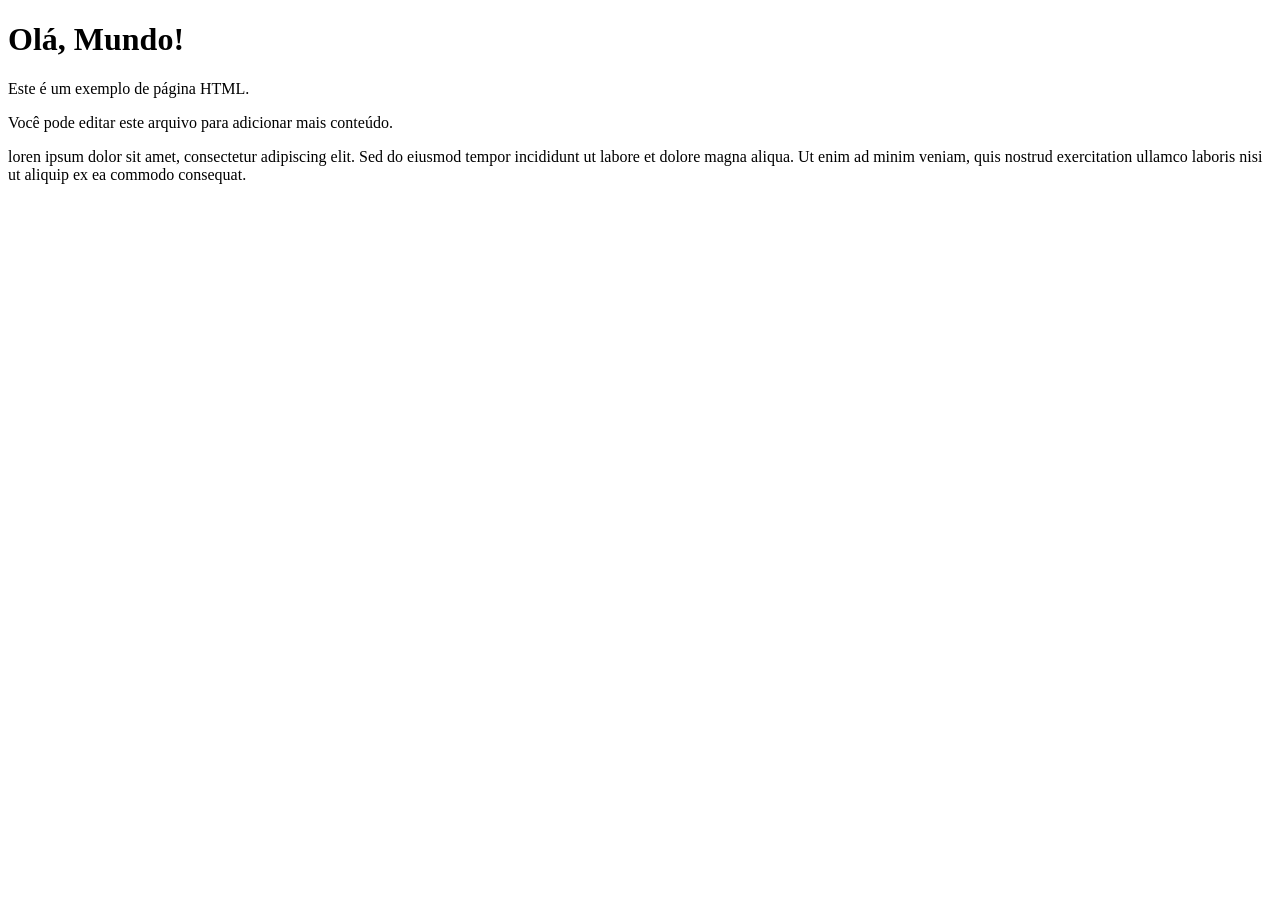
==== SiteExemplo/index.html @ 13360d9a "Criado o arquivo index.html Criado o arquivo exemplo para testar alterações e dar o push!" ====
<!doctype html>
<html lang="pt_br">
  <head>
    <meta charset="UTF-8" />
    <meta name="viewport" content="width=device-width, initial-scale=1.0" />
    <title><GIT-GITHUB></GIT-GITHUB></title>
  </head>
  <body>
    <h1>Olá, Mundo!</h1>
    <p>Este é um exemplo de página HTML.</p>
    <p>Você pode editar este arquivo para adicionar mais conteúdo.</p>
    <p>
      loren ipsum dolor sit amet, consectetur adipiscing elit. Sed do eiusmod
      tempor incididunt ut labore et dolore magna aliqua. Ut enim ad minim
      veniam, quis nostrud exercitation ullamco laboris nisi ut aliquip ex ea
      commodo consequat.
    </p>
  </body>
</html>
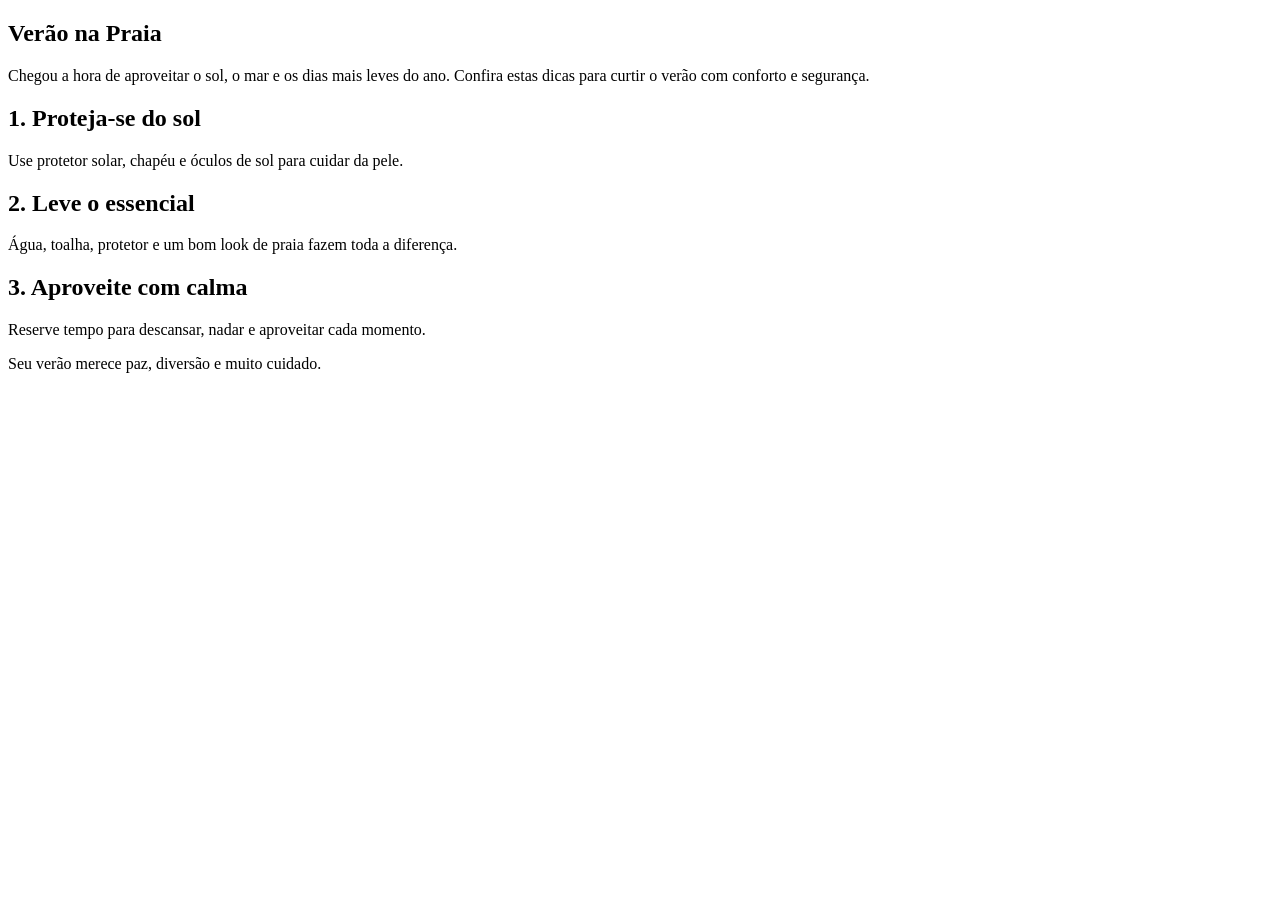
==== commit a8b32bb7: "Alterado o conteudo do index" ====
--- a/SiteExemplo/index.html
+++ b/SiteExemplo/index.html
@@ -1,19 +1,44 @@
 <!doctype html>
-<html lang="pt_br">
+<html lang="pt-BR">
   <head>
     <meta charset="UTF-8" />
     <meta name="viewport" content="width=device-width, initial-scale=1.0" />
-    <title><GIT-GITHUB></GIT-GITHUB></title>
+    <title>Verão na Praia</title>
+    <link rel="stylesheet" href="styles.css" />
   </head>
   <body>
-    <h1>Olá, Mundo!</h1>
-    <p>Este é um exemplo de página HTML.</p>
-    <p>Você pode editar este arquivo para adicionar mais conteúdo.</p>
-    <p>
-      loren ipsum dolor sit amet, consectetur adipiscing elit. Sed do eiusmod
-      tempor incididunt ut labore et dolore magna aliqua. Ut enim ad minim
-      veniam, quis nostrud exercitation ullamco laboris nisi ut aliquip ex ea
-      commodo consequat.
-    </p>
+    <main class="page">
+      <section class="hero">
+        <h1>Verão na Praia</h1>
+        <p>
+          Chegou a hora de aproveitar o sol, o mar e os dias mais leves do ano.
+          Confira estas dicas para curtir o verão com conforto e segurança.
+        </p>
+      </section>
+
+      <section class="tips">
+        <article class="card">
+          <h2>1. Proteja-se do sol</h2>
+          <p>Use protetor solar, chapéu e óculos de sol para cuidar da pele.</p>
+        </article>
+
+        <article class="card">
+          <h2>2. Leve o essencial</h2>
+          <p>
+            Água, toalha, protetor e um bom look de praia fazem toda a
+            diferença.
+          </p>
+        </article>
+
+        <article class="card">
+          <h2>3. Aproveite com calma</h2>
+          <p>Reserve tempo para descansar, nadar e aproveitar cada momento.</p>
+        </article>
+      </section>
+
+      <footer class="footer">
+        <p>Seu verão merece paz, diversão e muito cuidado.</p>
+      </footer>
+    </main>
   </body>
 </html>
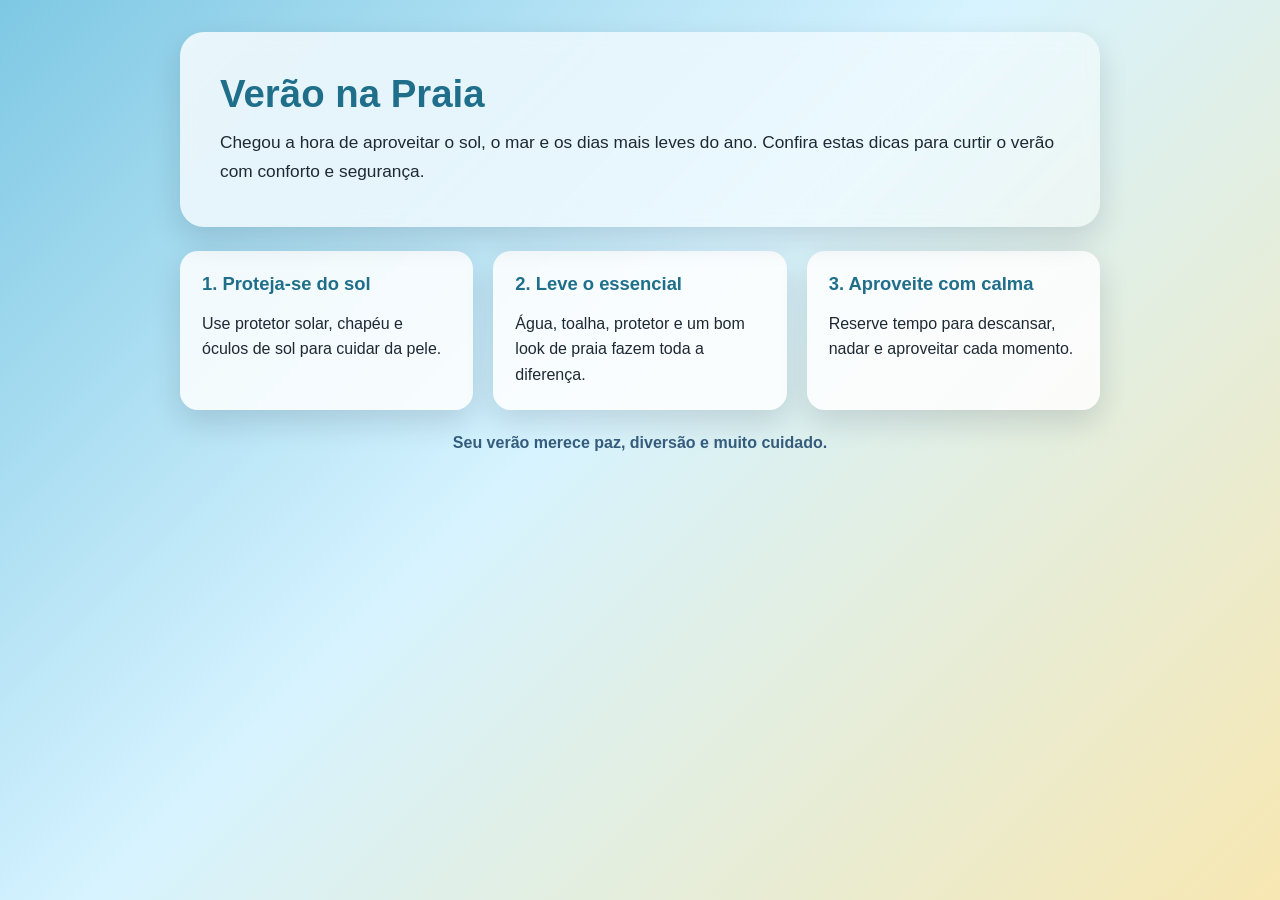
==== commit d4d7f79f: "Atualizado o CSS do nosso site" ====
--- a/SiteExemplo/index.html
+++ b/SiteExemplo/index.html
@@ -4,7 +4,7 @@
     <meta charset="UTF-8" />
     <meta name="viewport" content="width=device-width, initial-scale=1.0" />
     <title>Verão na Praia</title>
-    <link rel="stylesheet" href="styles.css" />
+    <link rel="stylesheet" href="../css/styles.css" />
   </head>
   <body>
     <main class="page">
--- a/css/styles.css
+++ b/css/styles.css
@@ -0,0 +1,79 @@
+:root {
+  color-scheme: light;
+  --sky: #7ec8e3;
+  --sea: #1f6f8b;
+  --sand: #f7e7b2;
+  --text: #1f2933;
+  --card: #ffffffd9;
+  --shadow: 0 12px 30px rgba(15, 23, 42, 0.14);
+}
+
+* {
+  box-sizing: border-box;
+}
+
+body {
+  margin: 0;
+  font-family: Arial, Helvetica, sans-serif;
+  color: var(--text);
+  background: linear-gradient(135deg, var(--sky) 0%, #d6f3ff 45%, var(--sand) 100%);
+  min-height: 100vh;
+}
+
+.page {
+  max-width: 960px;
+  margin: 0 auto;
+  padding: 32px 20px 48px;
+}
+
+.hero {
+  background: linear-gradient(135deg, rgba(255,255,255,0.8), rgba(255,255,255,0.4));
+  border-radius: 24px;
+  padding: 40px;
+  box-shadow: var(--shadow);
+  backdrop-filter: blur(8px);
+}
+
+.hero h1 {
+  margin: 0 0 12px;
+  font-size: 2.4rem;
+  color: var(--sea);
+}
+
+.hero p {
+  margin: 0;
+  font-size: 1.08rem;
+  line-height: 1.7;
+}
+
+.tips {
+  display: grid;
+  grid-template-columns: repeat(auto-fit, minmax(220px, 1fr));
+  gap: 20px;
+  margin-top: 24px;
+}
+
+.card {
+  background: var(--card);
+  border-radius: 18px;
+  padding: 22px;
+  box-shadow: var(--shadow);
+}
+
+.card h2 {
+  margin-top: 0;
+  color: var(--sea);
+  font-size: 1.15rem;
+}
+
+.card p {
+  margin-bottom: 0;
+  line-height: 1.6;
+}
+
+.footer {
+  margin-top: 24px;
+  text-align: center;
+  color: #355c7d;
+  font-weight: bold;
+}
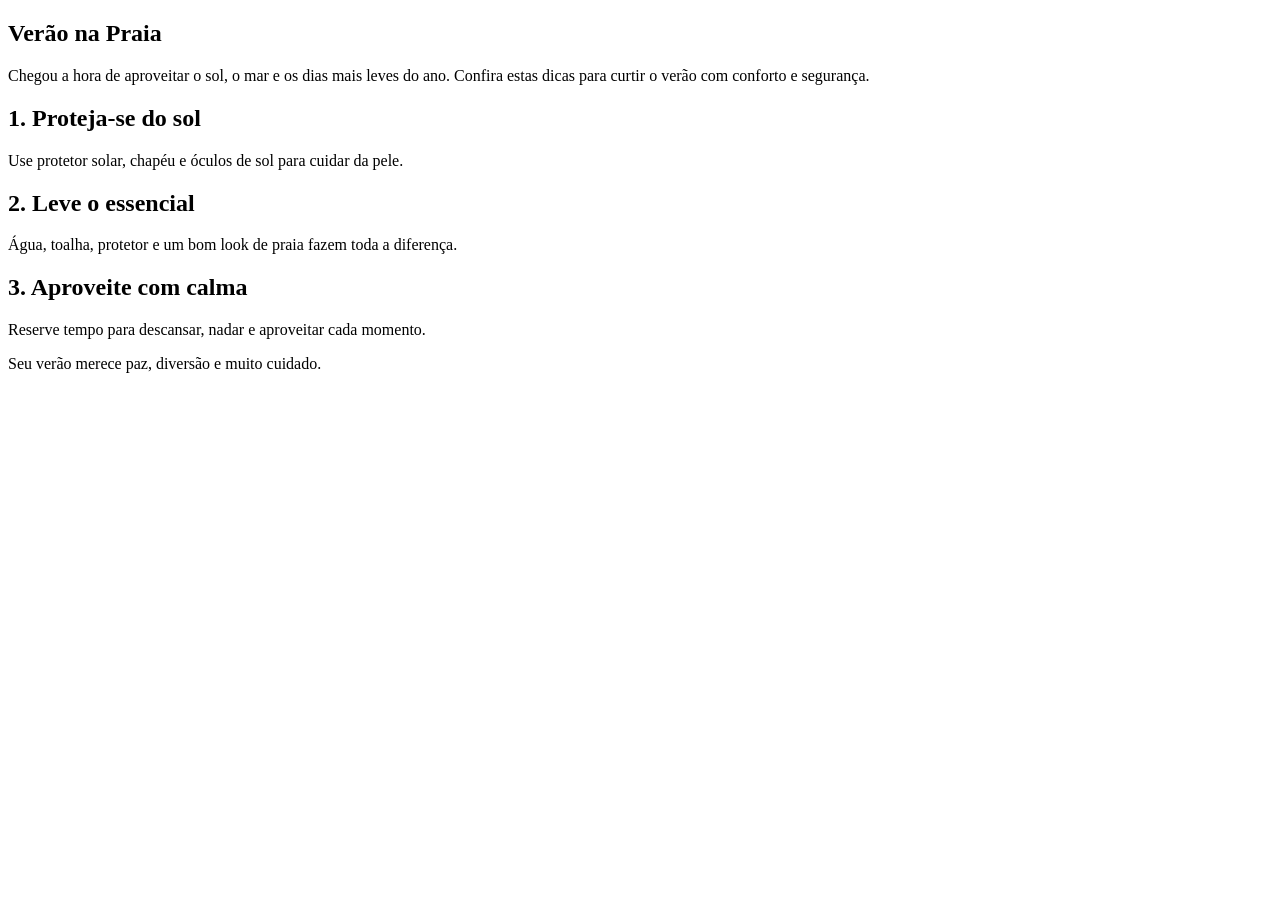
==== commit 1c6962a9: "Merge branch 'Conteudo' into Design" ====
--- a/SiteExemplo/index.html
+++ b/SiteExemplo/index.html
@@ -4,7 +4,7 @@
     <meta charset="UTF-8" />
     <meta name="viewport" content="width=device-width, initial-scale=1.0" />
     <title>Verão na Praia</title>
-    <link rel="stylesheet" href="../css/styles.css" />
+    <link rel="stylesheet" href="styles.css" />
   </head>
   <body>
     <main class="page">
